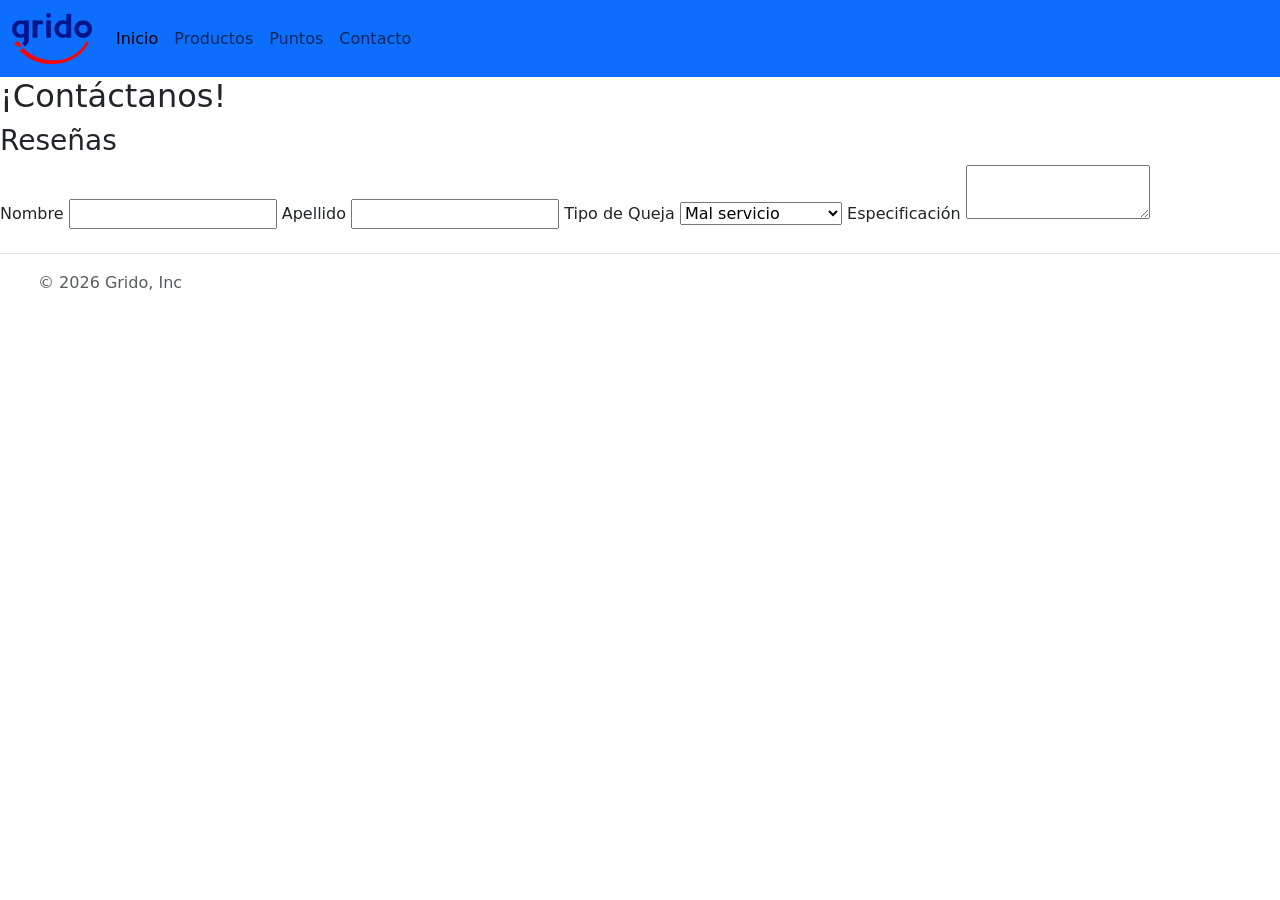
==== contacto.html @ f82b22b1 "Se estableció la rama necesaria para la realización del trabajo. Se agregó el nav de cada página, y " ====
<!doctype html>
<html lang="es">
  <head>
    <meta charset="UTF-8" />
    <meta name="viewport" content="width=device-width, initial-scale=1.0" />
    <title>grido</title>
    <link
      href="https://cdn.jsdelivr.net/npm/bootstrap@5.3.8/dist/css/bootstrap.min.css"
      rel="stylesheet"
      integrity="sha384-sRIl4kxILFvY47J16cr9ZwB07vP4J8+LH7qKQnuqkuIAvNWLzeN8tE5YBujZqJLB"
      crossorigin="anonymous"
    />
    <link rel="stylesheet" href="assets/css/contacto_style.css" />
  </head>

  <body>
    <header>
      <nav class="navbar navbar-expand-lg bg-primary">
        <div class="container-fluid">
          <a class="navbar-brand" href="index.html">
            <img
              src="assets/img/grido-logo.png"
              alt="grido-logo.png"
              width="80px"
            />
          </a>
          <button
            class="navbar-toggler"
            type="button"
            data-bs-toggle="collapse"
            data-bs-target="#navbarSupportedContent"
            aria-controls="navbarSupportedContent"
            aria-expanded="false"
            aria-label="Toggle navigation"
          >
            <span class="navbar-toggler-icon"></span>
          </button>
          <div class="collapse navbar-collapse" id="navbarSupportedContent">
            <ul class="navbar-nav me-auto mb-2 mb-lg-0">
              <li class="nav-item">
                <a class="nav-link active" aria-current="page" href="index.html"
                  >Inicio</a
                >
              </li>
              <li class="nav-item">
                <a class="nav-link" href="productos.html">Productos</a>
              </li>
              <li class="nav-item">
                <a class="nav-link" href="puntos.html">Puntos</a>
              </li>
              <li class="nav-item">
                <a class="nav-link" href="contacto.html">Contacto</a>
              </li>
            </ul>
          </div>
        </div>
      </nav>
    </header>

    <main>
      <h2>¡Contáctanos!</h2>
      <h3>Reseñas</h3>
      <form action="#" method="post">
        <label for="nombre">Nombre</label>
        <input type="text" />

        <label for="apellido">Apellido</label>
        <input type="text" />

        <label for="tipoQueja">Tipo de Queja</label>
        <select name="tipoQueja" id="typehate">
          <option value="malService">Mal servicio</option>
          <option value="malSabor">Mal sabor</option>
          <option value="otro">Otro (Especificar)</option>
        </select>
        <label for="especificar">Especificación</label>
        <textarea name="especific" id="especificando"></textarea>
      </form>
    </main>

    <footer
      class="d-flex flex-wrap justify-content-between align-items-center py-3 my-4 border-top"
    >
      <div class="col-md-4 d-flex align-items-center">
        <a
          href="/"
          class="mb-3 me-2 mb-md-0 text-body-secondary text-decoration-none lh-1"
          aria-label="Bootstrap"
        >
          <svg class="bi" width="30" height="24" aria-hidden="true">
            <use xlink:href="#bootstrap"></use>
          </svg>
        </a>
        <span class="mb-3 mb-md-0 text-body-secondary">© 2026 Grido, Inc</span>
      </div>
      <ul class="nav col-md-4 justify-content-end list-unstyled d-flex">
        <li class="ms-3">
          <a class="text-body-secondary" href="#" aria-label="Instagram"
            ><svg class="bi" width="24" height="24" aria-hidden="true">
              <use xlink:href="#instagram"></use></svg
          ></a>
        </li>
        <li class="ms-3">
          <a class="text-body-secondary" href="#" aria-label="Facebook"
            ><svg class="bi" width="24" height="24">
              <use xlink:href="#facebook"></use></svg
          ></a>
        </li>
      </ul>
    </footer>

    <script
      src="https://cdn.jsdelivr.net/npm/bootstrap@5.3.8/dist/js/bootstrap.bundle.min.js"
      integrity="sha384-FKyoEForCGlyvwx9Hj09JcYn3nv7wiPVlz7YYwJrWVcXK/BmnVDxM+D2scQbITxI"
      crossorigin="anonymous"
    ></script>
  </body>
</html>
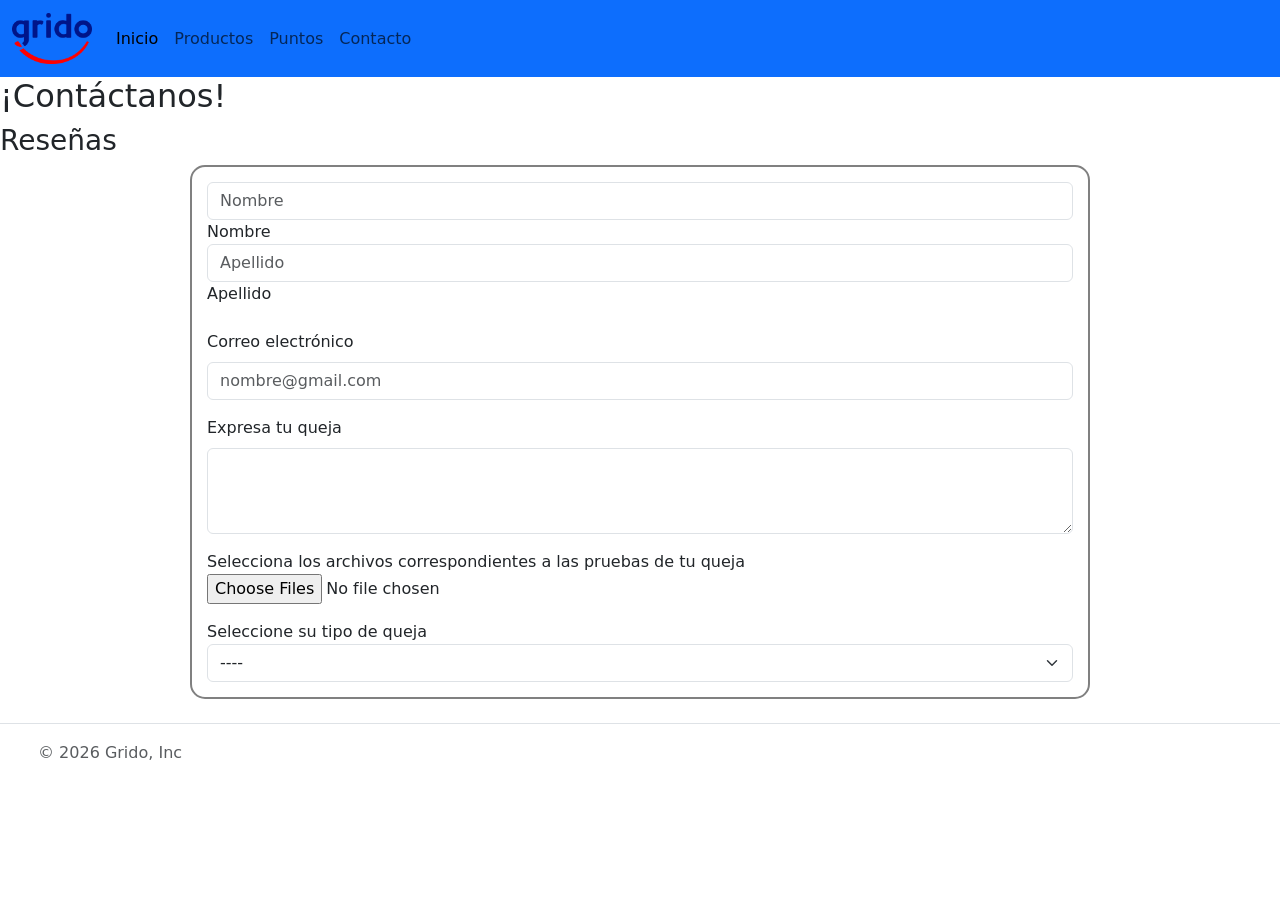
==== commit afd5a02b: "Se agregó lo básico para el forms. Necesita mejoramiento en la decoración, cosa que pronto se hará." ====
--- a/contacto.html
+++ b/contacto.html
@@ -60,22 +60,61 @@
     <main>
       <h2>¡Contáctanos!</h2>
       <h3>Reseñas</h3>
-      <form action="#" method="post">
-        <label for="nombre">Nombre</label>
-        <input type="text" />
 
-        <label for="apellido">Apellido</label>
-        <input type="text" />
+      <div id="boxing">
+        <form action="#" method="post">
+          <div class="displays" class="form-floating mb-3">
+            <input
+              type="text"
+              class="form-control"
+              id="floatingNombre"
+              placeholder="Nombre"
+            />
+            <label for="floatingInput">Nombre</label>
+          </div>
+          <div class="displays" class="form-floating">
+            <input
+              type="text"
+              class="form-control"
+              id="floatingApellido"
+              placeholder="Apellido"
+            />
+            <label for="floatingPassword">Apellido</label>
+          </div>
+          <br />
+          <div class="mb-3">
+            <label for="exampleFormControlInput1" class="form-label"
+              >Correo electrónico</label
+            >
+            <input
+              type="email"
+              class="form-control"
+              id="exampleFormControlInput1"
+              placeholder="nombre@gmail.com"
+            />
+          </div>
 
-        <label for="tipoQueja">Tipo de Queja</label>
-        <select name="tipoQueja" id="typehate">
-          <option value="malService">Mal servicio</option>
-          <option value="malSabor">Mal sabor</option>
-          <option value="otro">Otro (Especificar)</option>
-        </select>
-        <label for="especificar">Especificación</label>
-        <textarea name="especific" id="especificando"></textarea>
-      </form>
+          <div class="mb-3">
+            <label for="quejas" class="form-label">Expresa tu queja</label>
+            <textarea class="form-control" id="quejas" rows="3"></textarea>
+          </div>
+          <div class="mb-3">
+            <label for="pruebas" class="pruebas"
+              >Selecciona los archivos correspondientes a las pruebas de tu
+              queja</label
+            ><br />
+            <input class="pruebas" type="file" id="pruebas" multiple="" />
+          </div>
+
+          <label for="#">Seleccione su tipo de queja</label>
+          <select class="form-select" aria-label="Default select example">
+            <option selected>----</option>
+            <option value="1">Mal servicio</option>
+            <option value="2">Algo no apto en el helado</option>
+            <option value="3">Mal sabor</option>
+          </select>
+        </form>
+      </div>
     </main>
 
     <footer
--- a/assets/css/contacto_style.css
+++ b/assets/css/contacto_style.css
@@ -0,0 +1,10 @@
+#boxing {
+    margin: 0 auto;
+    border: 2px solid grey;
+    border-radius: 15px;
+    padding: 15px;
+    max-width: 900px;
+   
+
+}
+
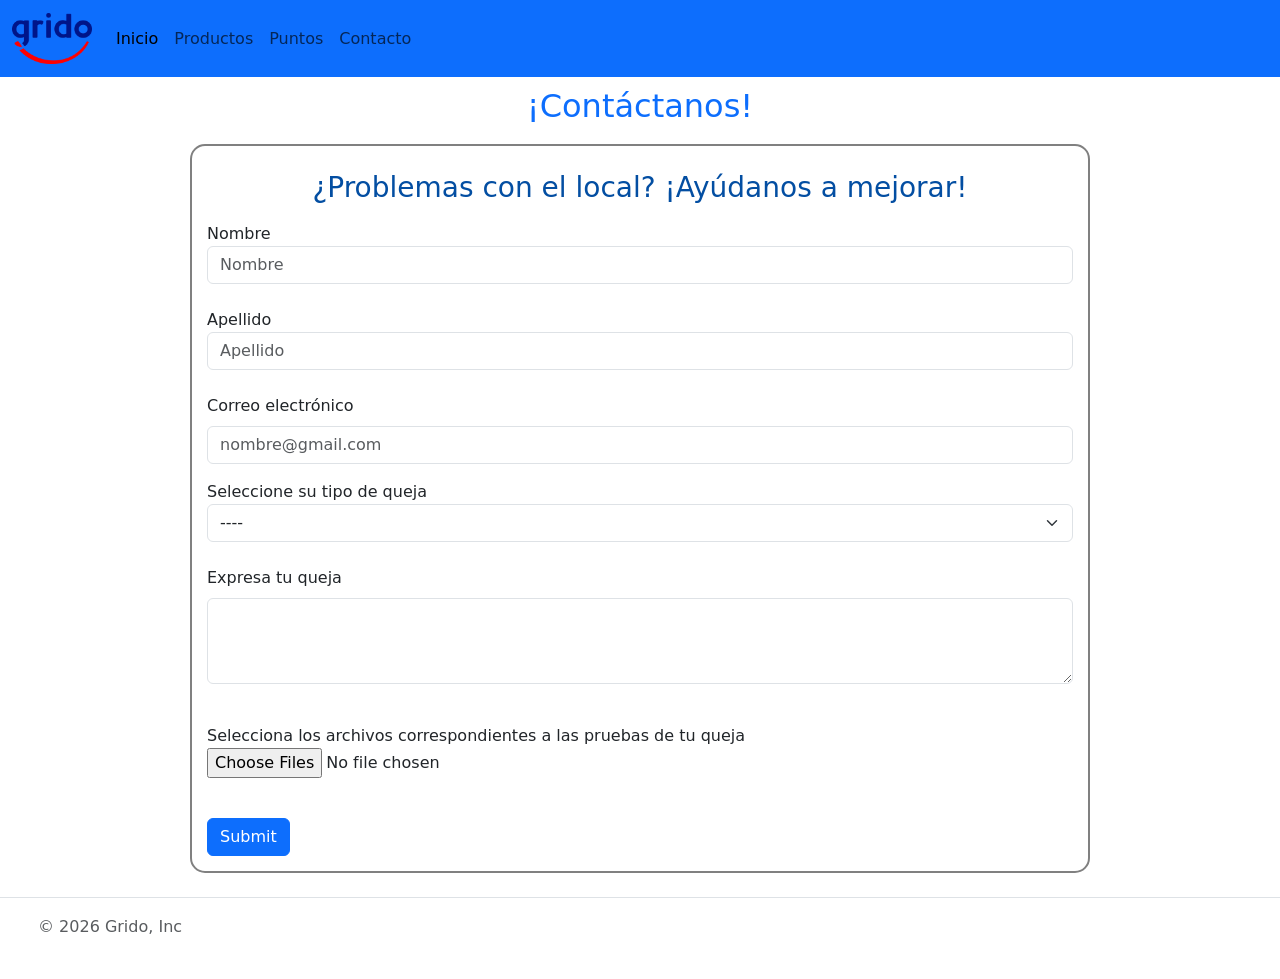
==== commit 51c6019a: "Se finalizó la creación del forms... se intentó lo que se pudo" ====
--- a/contacto.html
+++ b/contacto.html
@@ -58,11 +58,15 @@
     </header>
 
     <main>
-      <h2>¡Contáctanos!</h2>
-      <h3>Reseñas</h3>
+      <h2 id="alineamos" class="text-primary">¡Contáctanos!</h2>
 
       <div id="boxing">
+        <h3 id="alinea" style="color: #034ea2">
+          ¿Problemas con el local? ¡Ayúdanos a mejorar!
+        </h3>
+
         <form action="#" method="post">
+          <label for="floatingInput">Nombre</label>
           <div class="displays" class="form-floating mb-3">
             <input
               type="text"
@@ -70,8 +74,9 @@
               id="floatingNombre"
               placeholder="Nombre"
             />
-            <label for="floatingInput">Nombre</label>
           </div>
+          <br />
+          <label for="floatingPassword">Apellido</label>
           <div class="displays" class="form-floating">
             <input
               type="text"
@@ -79,7 +84,6 @@
               id="floatingApellido"
               placeholder="Apellido"
             />
-            <label for="floatingPassword">Apellido</label>
           </div>
           <br />
           <div class="mb-3">
@@ -94,10 +98,19 @@
             />
           </div>
 
+          <label for="#">Seleccione su tipo de queja</label>
+          <select class="form-select" aria-label="Default select example">
+            <option selected>----</option>
+            <option value="1">Mal servicio</option>
+            <option value="2">Algo no apto en el helado</option>
+            <option value="3">Mal sabor</option>
+          </select>
+          <br />
           <div class="mb-3">
             <label for="quejas" class="form-label">Expresa tu queja</label>
             <textarea class="form-control" id="quejas" rows="3"></textarea>
           </div>
+          <br />
           <div class="mb-3">
             <label for="pruebas" class="pruebas"
               >Selecciona los archivos correspondientes a las pruebas de tu
@@ -105,14 +118,8 @@
             ><br />
             <input class="pruebas" type="file" id="pruebas" multiple="" />
           </div>
-
-          <label for="#">Seleccione su tipo de queja</label>
-          <select class="form-select" aria-label="Default select example">
-            <option selected>----</option>
-            <option value="1">Mal servicio</option>
-            <option value="2">Algo no apto en el helado</option>
-            <option value="3">Mal sabor</option>
-          </select>
+          <br />
+          <input class="btn btn-primary" type="submit" value="Submit" />
         </form>
       </div>
     </main>
--- a/assets/css/contacto_style.css
+++ b/assets/css/contacto_style.css
@@ -8,3 +8,20 @@
 
 }
 
+.displays {
+    display: flex;
+
+}
+
+#alineamos {
+    text-align: center;
+    padding-top: 10px ;
+    padding-bottom: 10px;
+}
+
+#alinea {
+    text-align: center;
+    padding-top: 10px ;
+    padding-bottom: 10px;
+}
+
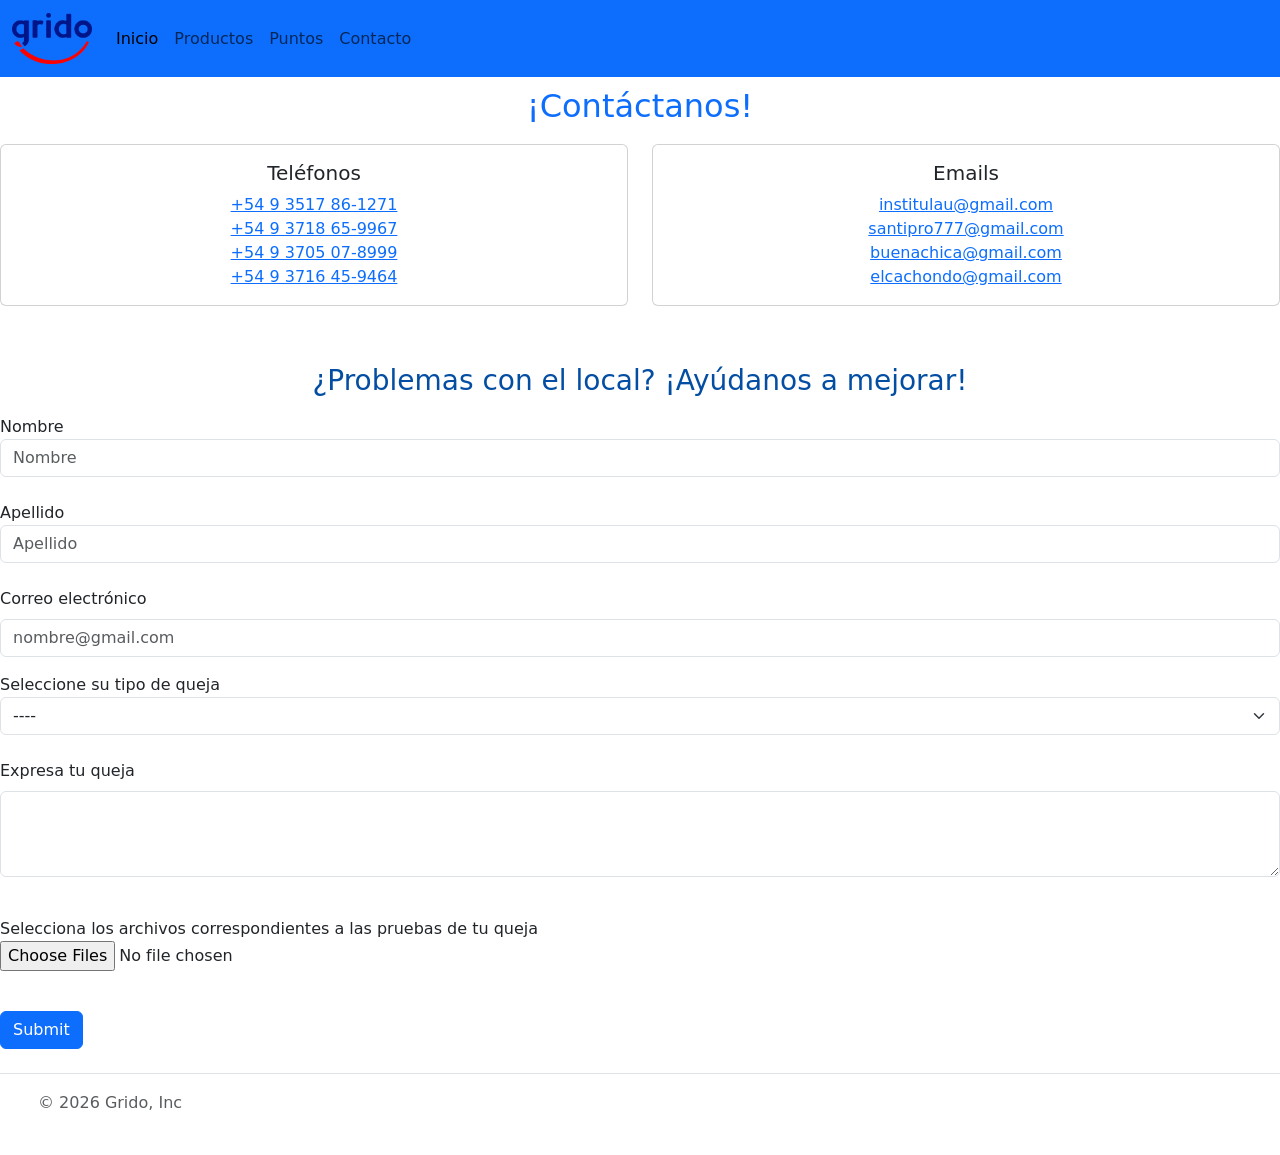
==== commit 5ce8b44b: "Se agregaron cards con información básica de la empresa: sus teléfonos más importantes y sus emails" ====
--- a/contacto.html
+++ b/contacto.html
@@ -59,69 +59,110 @@
 
     <main>
       <h2 id="alineamos" class="text-primary">¡Contáctanos!</h2>
-
-      <div id="boxing">
-        <h3 id="alinea" style="color: #034ea2">
-          ¿Problemas con el local? ¡Ayúdanos a mejorar!
-        </h3>
-
-        <form action="#" method="post">
-          <label for="floatingInput">Nombre</label>
-          <div class="displays" class="form-floating mb-3">
-            <input
-              type="text"
-              class="form-control"
-              id="floatingNombre"
-              placeholder="Nombre"
-            />
+      <section>
+        <div class="row">
+          <div class="col-sm-6 mb-3 mb-sm-0">
+            <div class="card">
+              <div class="card-body">
+                <h5 id="card-title">Teléfonos</h5>
+                <div class="decoraci">
+                  <a href="tel:+54 9 3517 86-1271">+54 9 3517 86-1271</a>
+                  <br />
+                  <a href="tel:+54 9 3718 65-9967">+54 9 3718 65-9967</a>
+                  <br />
+                  <a href="tel:+54 9 3705 07-8999">+54 9 3705 07-8999</a>
+                  <br />
+                  <a href="tel:+54 9 3716 45-9464">+54 9 3716 45-9464</a>
+                </div>
+              </div>
+            </div>
           </div>
-          <br />
-          <label for="floatingPassword">Apellido</label>
-          <div class="displays" class="form-floating">
-            <input
-              type="text"
-              class="form-control"
-              id="floatingApellido"
-              placeholder="Apellido"
-            />
+          <div class="col-sm-6">
+            <div class="card">
+              <div class="card-body">
+                <h5 id="email">Emails</h5>
+                <div class="decoraci">
+                  <a href="mailto:institulau@gmail.com">institulau@gmail.com</a>
+                  <br />
+                  <a href="mailto:santipro777@gmail.com"
+                    >santipro777@gmail.com</a
+                  >
+                  <br />
+                  <a href="mailto:buenachica@gmail.com">buenachica@gmail.com</a>
+                  <br />
+                  <a href="mailto:elcachondo@gmail.com">elcachondo@gmail.com</a>
+                </div>
+              </div>
+            </div>
           </div>
-          <br />
-          <div class="mb-3">
-            <label for="exampleFormControlInput1" class="form-label"
-              >Correo electrónico</label
-            >
-            <input
-              type="email"
-              class="form-control"
-              id="exampleFormControlInput1"
-              placeholder="nombre@gmail.com"
-            />
-          </div>
-
-          <label for="#">Seleccione su tipo de queja</label>
-          <select class="form-select" aria-label="Default select example">
-            <option selected>----</option>
-            <option value="1">Mal servicio</option>
-            <option value="2">Algo no apto en el helado</option>
-            <option value="3">Mal sabor</option>
-          </select>
-          <br />
-          <div class="mb-3">
-            <label for="quejas" class="form-label">Expresa tu queja</label>
-            <textarea class="form-control" id="quejas" rows="3"></textarea>
-          </div>
-          <br />
-          <div class="mb-3">
-            <label for="pruebas" class="pruebas"
-              >Selecciona los archivos correspondientes a las pruebas de tu
-              queja</label
-            ><br />
-            <input class="pruebas" type="file" id="pruebas" multiple="" />
-          </div>
-          <br />
-          <input class="btn btn-primary" type="submit" value="Submit" />
-        </form>
-      </div>
+        </div>
+      </section>
+
+      <br /><br />
+      <section>
+        <div class="boxing">
+          <h3 id="alinea" style="color: #034ea2">
+            ¿Problemas con el local? ¡Ayúdanos a mejorar!
+          </h3>
+
+          <form action="#" method="post">
+            <label for="floatingInput">Nombre</label>
+            <div class="displays" class="form-floating mb-3">
+              <input
+                type="text"
+                class="form-control"
+                id="floatingNombre"
+                placeholder="Nombre"
+              />
+            </div>
+            <br />
+            <label for="floatingPassword">Apellido</label>
+            <div class="displays" class="form-floating">
+              <input
+                type="text"
+                class="form-control"
+                id="floatingApellido"
+                placeholder="Apellido"
+              />
+            </div>
+            <br />
+            <div class="mb-3">
+              <label for="exampleFormControlInput1" class="form-label"
+                >Correo electrónico</label
+              >
+              <input
+                type="email"
+                class="form-control"
+                id="exampleFormControlInput1"
+                placeholder="nombre@gmail.com"
+              />
+            </div>
+
+            <label for="#">Seleccione su tipo de queja</label>
+            <select class="form-select" aria-label="Default select example">
+              <option selected>----</option>
+              <option value="1">Mal servicio</option>
+              <option value="2">Algo no apto en el helado</option>
+              <option value="3">Mal sabor</option>
+            </select>
+            <br />
+            <div class="mb-3">
+              <label for="quejas" class="form-label">Expresa tu queja</label>
+              <textarea class="form-control" id="quejas" rows="3"></textarea>
+            </div>
+            <br />
+            <div class="mb-3">
+              <label for="pruebas" class="pruebas"
+                >Selecciona los archivos correspondientes a las pruebas de tu
+                queja</label
+              ><br />
+              <input class="pruebas" type="file" id="pruebas" multiple="" />
+            </div>
+            <br />
+            <input class="btn btn-primary" type="submit" value="Submit" />
+          </form>
+        </div>
+      </section>
     </main>
 
     <footer
--- a/assets/css/contacto_style.css
+++ b/assets/css/contacto_style.css
@@ -25,3 +25,11 @@
     padding-bottom: 10px;
 }
 
+#card-title, #email {
+    text-align: center;
+}
+
+.decoraci {
+    text-align: center;
+    text-decoration: none;
+}
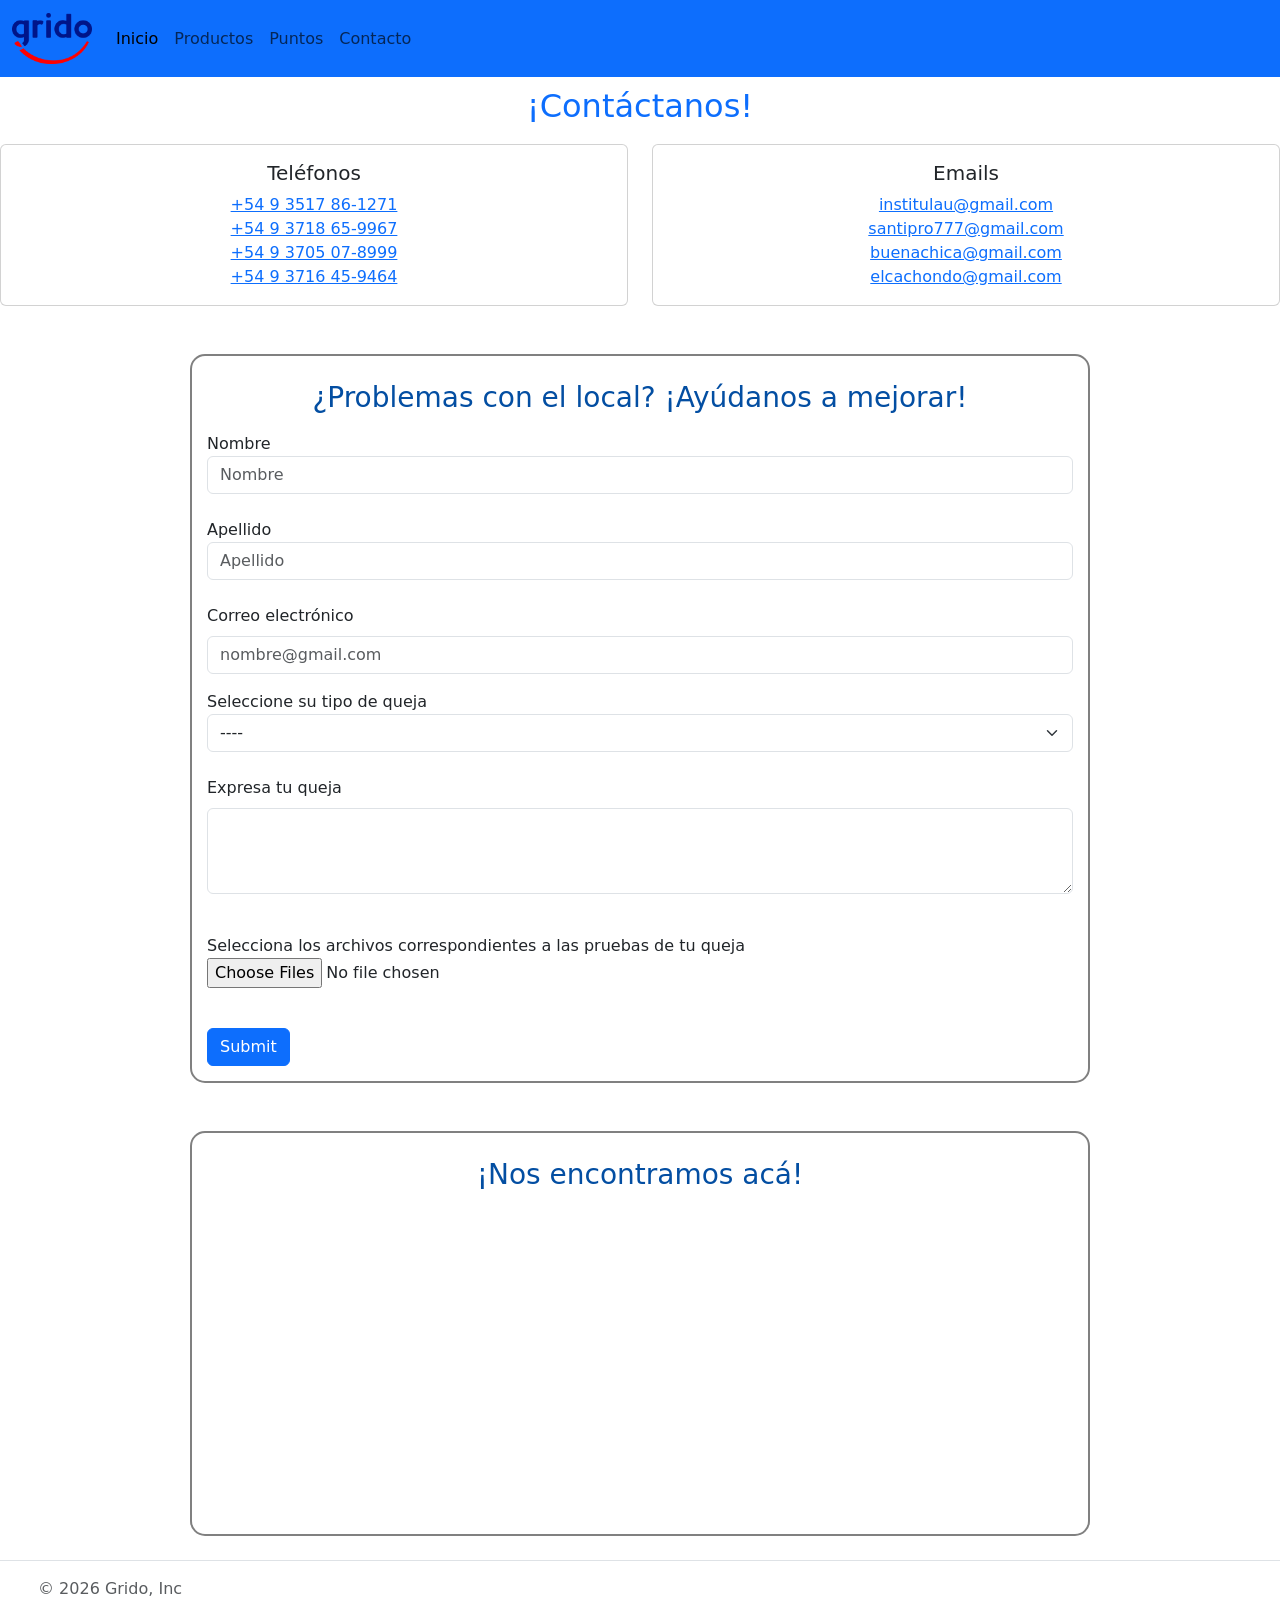
==== commit 56eb8a52: "Se agregó la ubicación central empresarial de Grido (o sea, la fábrica, no los locales) en una espec" ====
--- a/contacto.html
+++ b/contacto.html
@@ -101,7 +101,7 @@
       <br /><br />
       <section>
         <div class="boxing">
-          <h3 id="alinea" style="color: #034ea2">
+          <h3 class="alinea" style="color: #034ea2">
             ¿Problemas con el local? ¡Ayúdanos a mejorar!
           </h3>
 
@@ -161,6 +161,23 @@
             <br />
             <input class="btn btn-primary" type="submit" value="Submit" />
           </form>
+        </div>
+      </section>
+      <br /><br />
+      <section>
+        <div class="boxing">
+          <h3 class="alinea" style="color: #034ea2">¡Nos encontramos acá!</h3>
+          <div id="bordes-mapa">
+            <iframe
+              src="https://www.google.com/maps/embed?pb=!1m18!1m12!1m3!1d3403.1411769661636!2d-64.139056!3d-31.465302400000006!2m3!1f0!2f0!3f0!3m2!1i1024!2i768!4f13.1!3m3!1m2!1s0x9432bccec180fc4b%3A0x93072bf6b9ad546c!2sF%C3%A1brica%20Helader%C3%ADa%20Grido!5e0!3m2!1ses!2sar!4v1777039101889!5m2!1ses!2sar"
+              width="400"
+              height="300"
+              style="border: 0"
+              allowfullscreen=""
+              loading="lazy"
+              referrerpolicy="no-referrer-when-downgrade"
+            ></iframe>
+          </div>
         </div>
       </section>
     </main>
--- a/assets/css/contacto_style.css
+++ b/assets/css/contacto_style.css
@@ -1,4 +1,4 @@
-#boxing {
+.boxing {
     margin: 0 auto;
     border: 2px solid grey;
     border-radius: 15px;
@@ -19,7 +19,7 @@
     padding-bottom: 10px;
 }
 
-#alinea {
+.alinea {
     text-align: center;
     padding-top: 10px ;
     padding-bottom: 10px;
@@ -32,4 +32,11 @@
 .decoraci {
     text-align: center;
     text-decoration: none;
+}
+
+#bordes-mapa {
+   text-align: center;
+   border-radius: 10px;
+    margin-top: 10px;
+    width: 100%;
 }
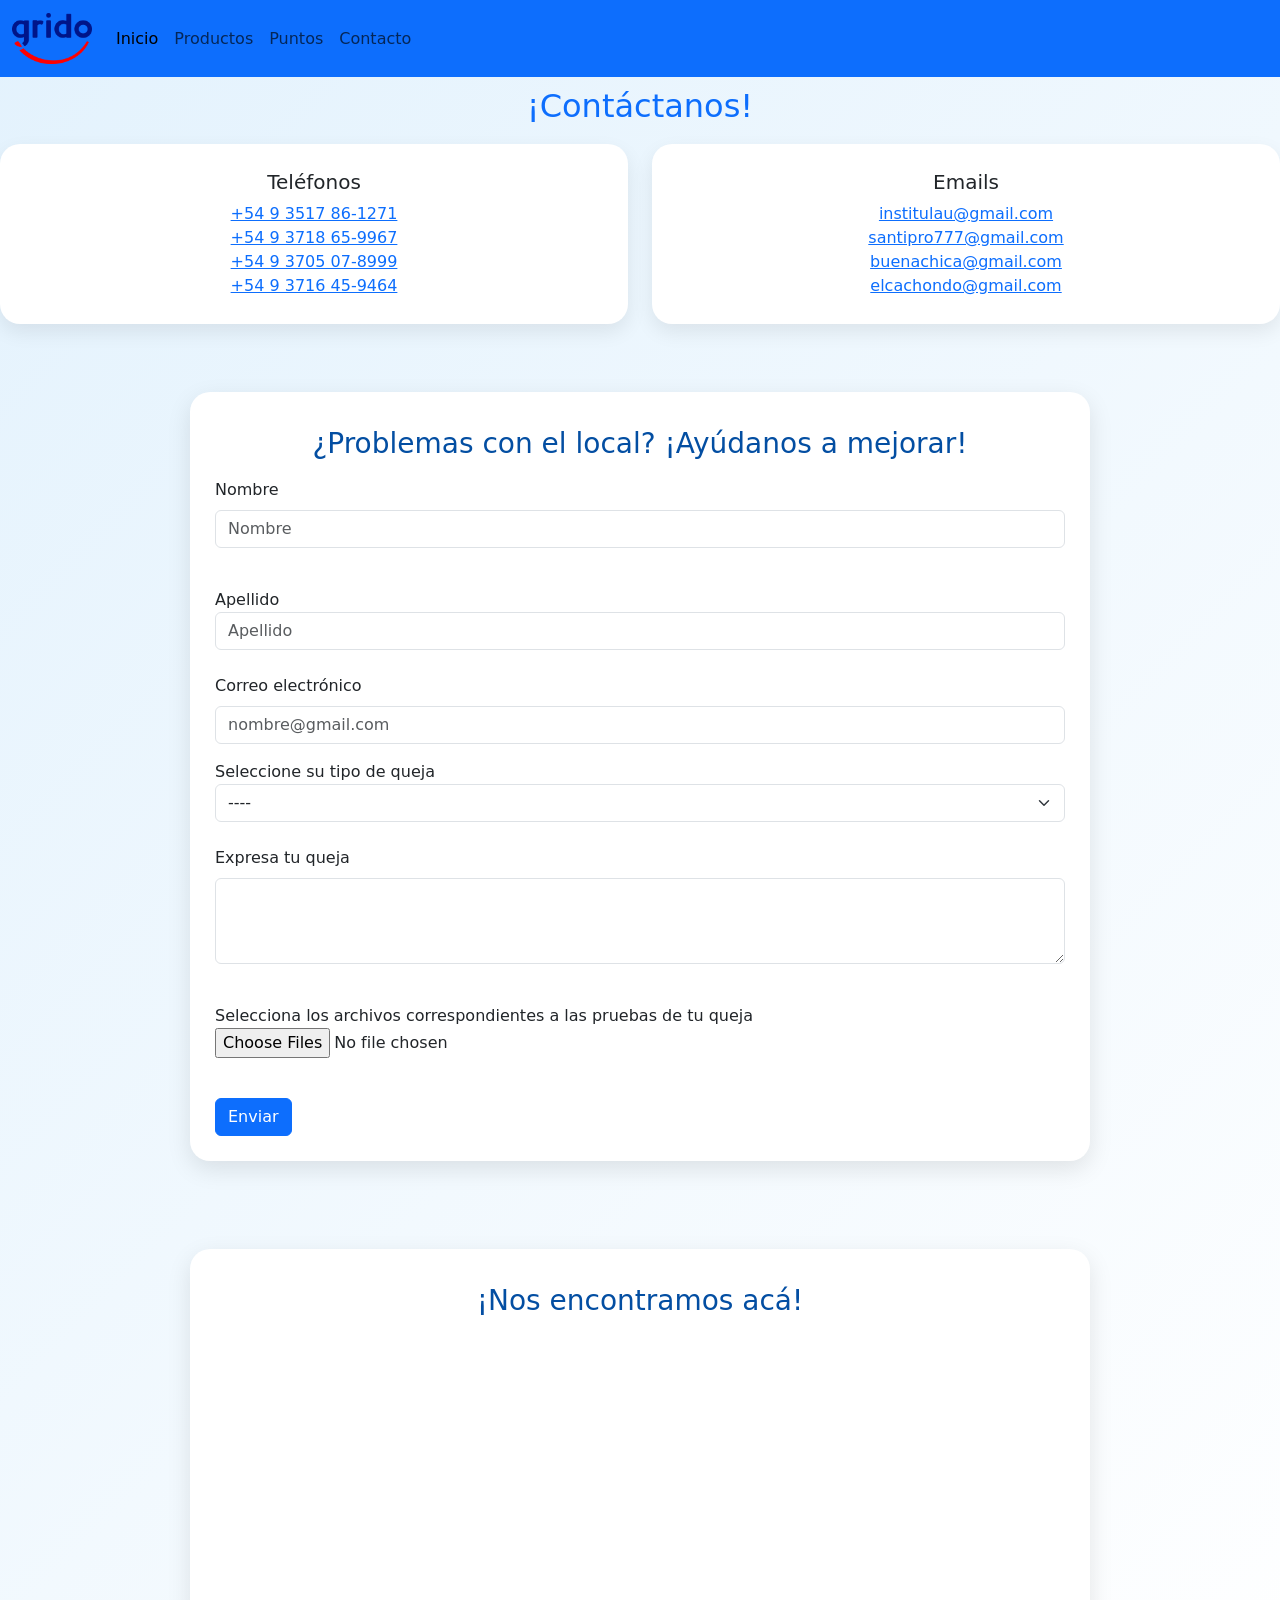
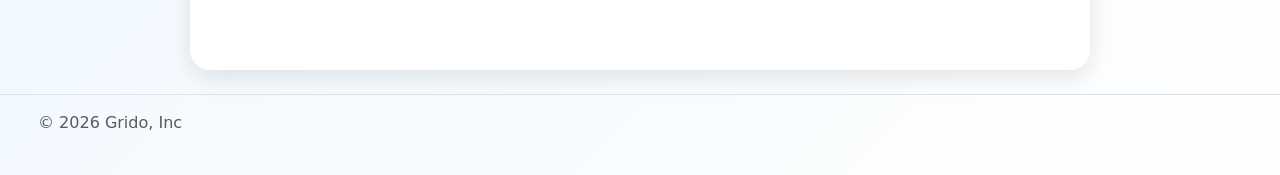
==== commit 22450493: "Se le decoró un poco" ====
--- a/contacto.html
+++ b/contacto.html
@@ -106,14 +106,9 @@
           </h3>
 
           <form action="#" method="post">
-            <label for="floatingInput">Nombre</label>
-            <div class="displays" class="form-floating mb-3">
-              <input
-                type="text"
-                class="form-control"
-                id="floatingNombre"
-                placeholder="Nombre"
-              />
+            <div class="mb-3">
+              <label class="form-label">Nombre</label>
+              <input type="text" class="form-control" placeholder="Nombre" />
             </div>
             <br />
             <label for="floatingPassword">Apellido</label>
@@ -159,7 +154,7 @@
               <input class="pruebas" type="file" id="pruebas" multiple="" />
             </div>
             <br />
-            <input class="btn btn-primary" type="submit" value="Submit" />
+            <input class="btn btn-primary" type="submit" value="Enviar" />
           </form>
         </div>
       </section>
--- a/assets/css/contacto_style.css
+++ b/assets/css/contacto_style.css
@@ -1,17 +1,15 @@
 .boxing {
-    margin: 0 auto;
-    border: 2px solid grey;
-    border-radius: 15px;
-    padding: 15px;
+    margin: 20px auto;
+    border-radius: 20px;
+    padding: 25px;
     max-width: 900px;
-   
+    background-color: white;
+    box-shadow: 0 8px 25px rgba(0,0,0,0.1);
 
+    
 }
 
-.displays {
-    display: flex;
 
-}
 
 #alineamos {
     text-align: center;
@@ -39,4 +37,20 @@
    border-radius: 10px;
     margin-top: 10px;
     width: 100%;
+}
+
+.card {
+    border: none;
+    border-radius: 20px;
+    padding: 10px;
+    box-shadow: 0 8px 20px rgba(0,0,0,0.08);
+    transition: 0.2s;
+}
+
+.card:hover {
+    transform: translateY(-5px);
+}
+
+body {
+    background: linear-gradient(135deg, #e3f2fd, #ffffff);
 }
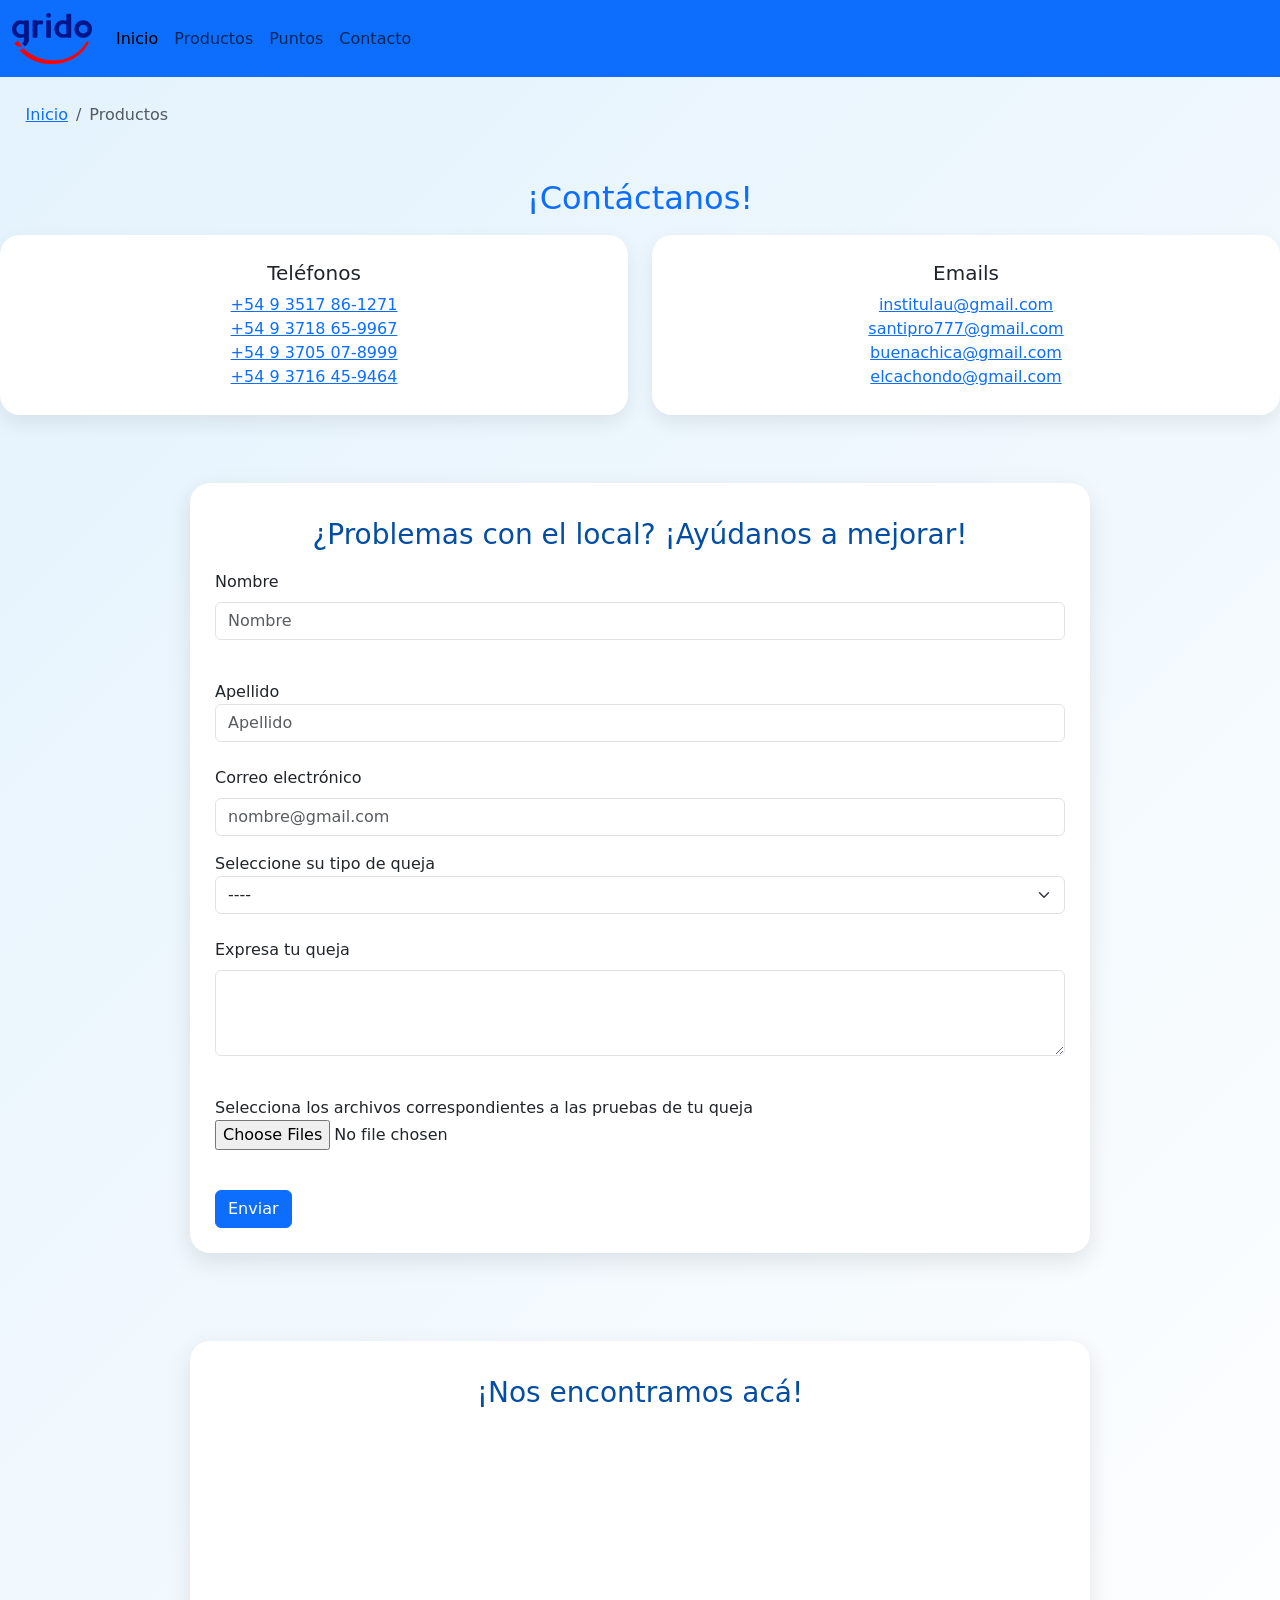
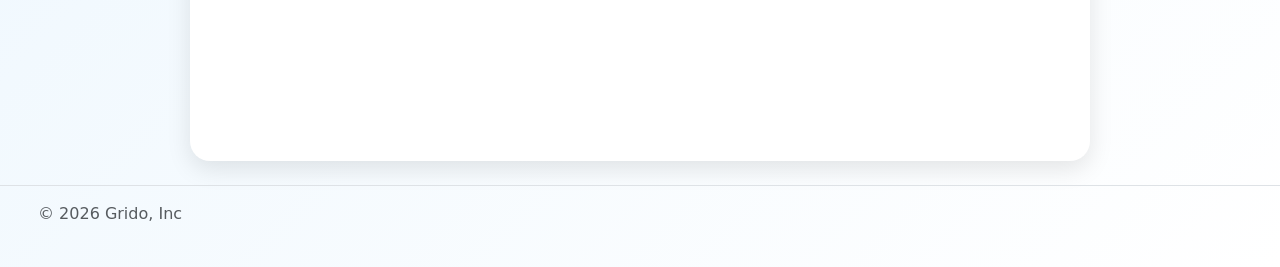
==== commit d9115858: "Últimos cambios. Se le agregó el breadcrumb" ====
--- a/contacto.html
+++ b/contacto.html
@@ -3,7 +3,7 @@
   <head>
     <meta charset="UTF-8" />
     <meta name="viewport" content="width=device-width, initial-scale=1.0" />
-    <title>grido</title>
+    <title>Grido - Contacto</title>
     <link
       href="https://cdn.jsdelivr.net/npm/bootstrap@5.3.8/dist/css/bootstrap.min.css"
       rel="stylesheet"
@@ -54,6 +54,12 @@
             </ul>
           </div>
         </div>
+      </nav>
+      <nav id="breadcrumb" aria-label="breadcrumb">
+        <ol class="breadcrumb">
+          <li class="breadcrumb-item"><a href="index.html">Inicio</a></li>
+          <li class="breadcrumb-item active" aria-current="page">Productos</li>
+        </ol>
       </nav>
     </header>
 
--- a/assets/css/contacto_style.css
+++ b/assets/css/contacto_style.css
@@ -53,4 +53,8 @@
 
 body {
     background: linear-gradient(135deg, #e3f2fd, #ffffff);
+}
+
+#breadcrumb {
+  padding: 2%;
 }
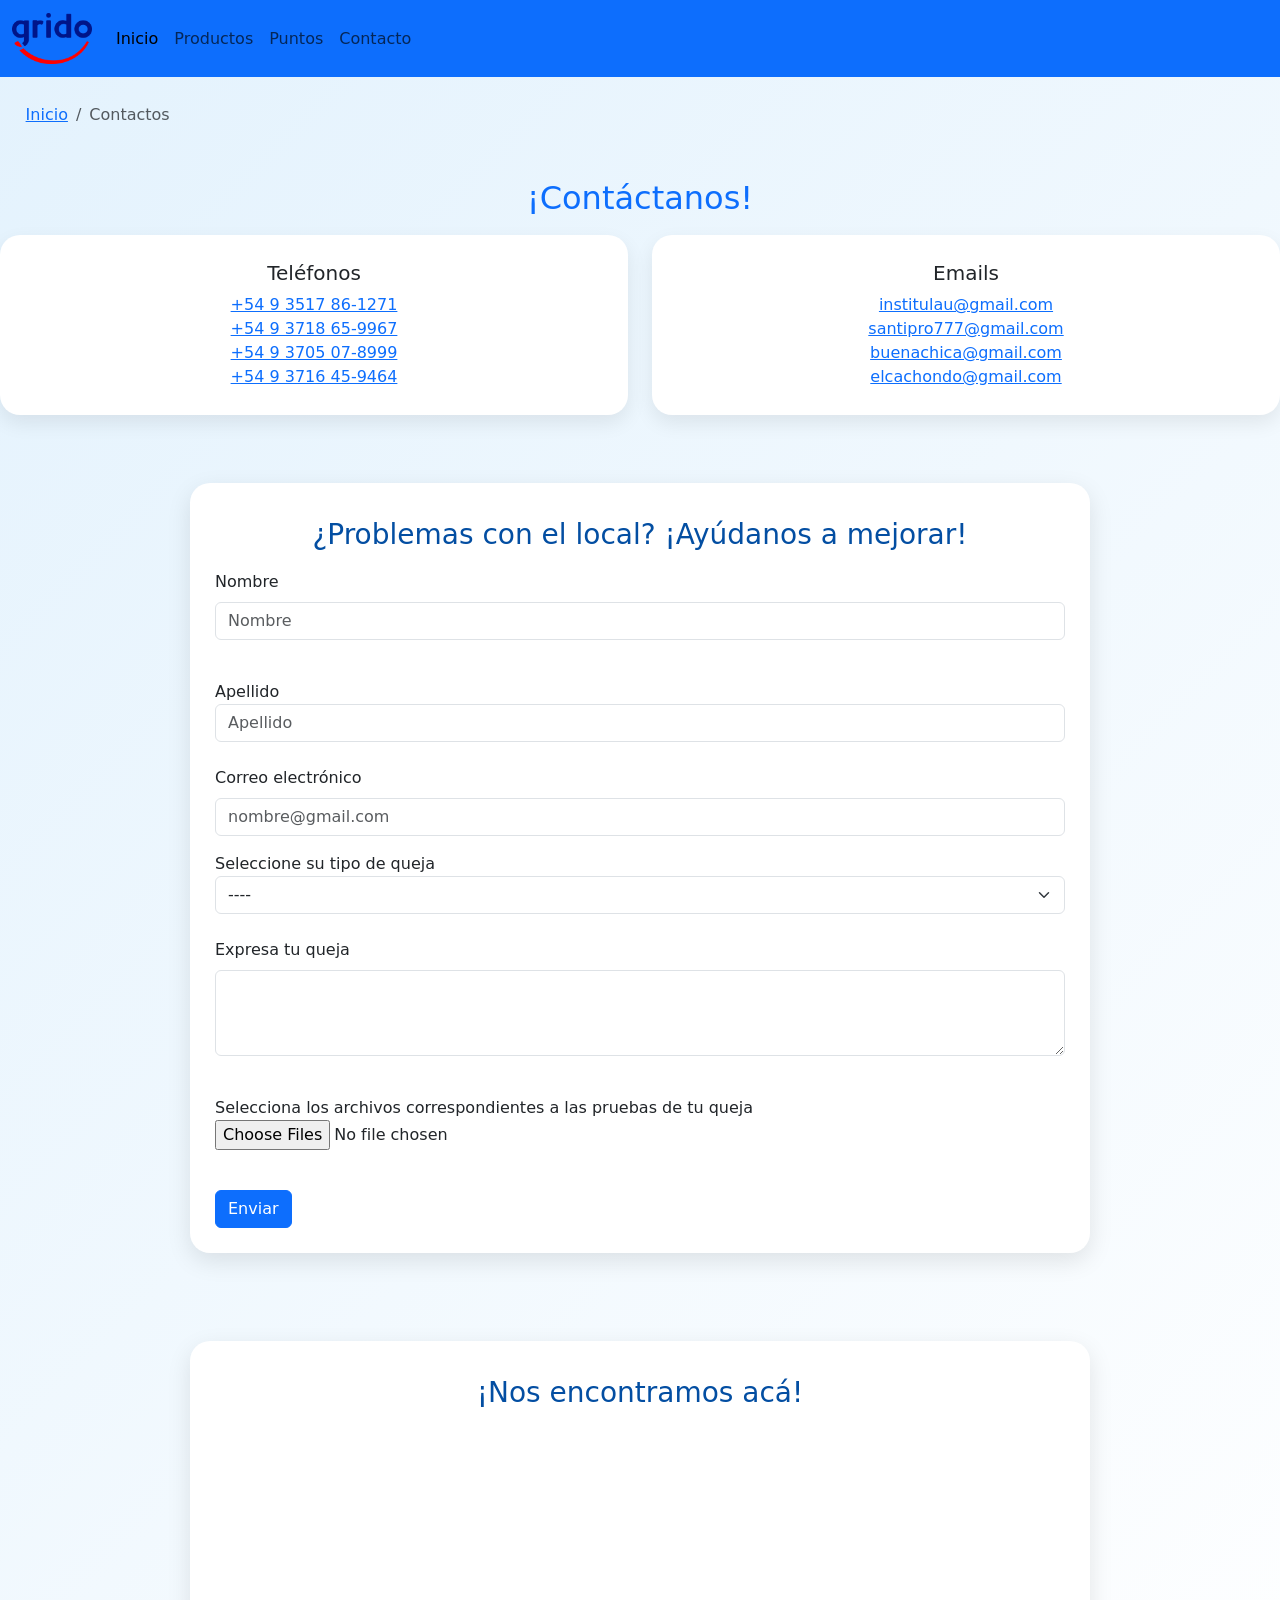
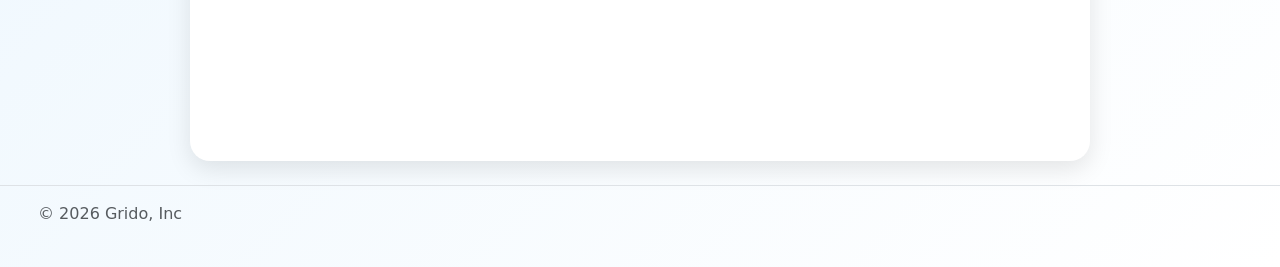
==== commit ad35fb84: "fix: nombres de paginas y breadcrumbs refinadas" ====
--- a/contacto.html
+++ b/contacto.html
@@ -58,7 +58,7 @@
       <nav id="breadcrumb" aria-label="breadcrumb">
         <ol class="breadcrumb">
           <li class="breadcrumb-item"><a href="index.html">Inicio</a></li>
-          <li class="breadcrumb-item active" aria-current="page">Productos</li>
+          <li class="breadcrumb-item active" aria-current="page">Contactos</li>
         </ol>
       </nav>
     </header>
